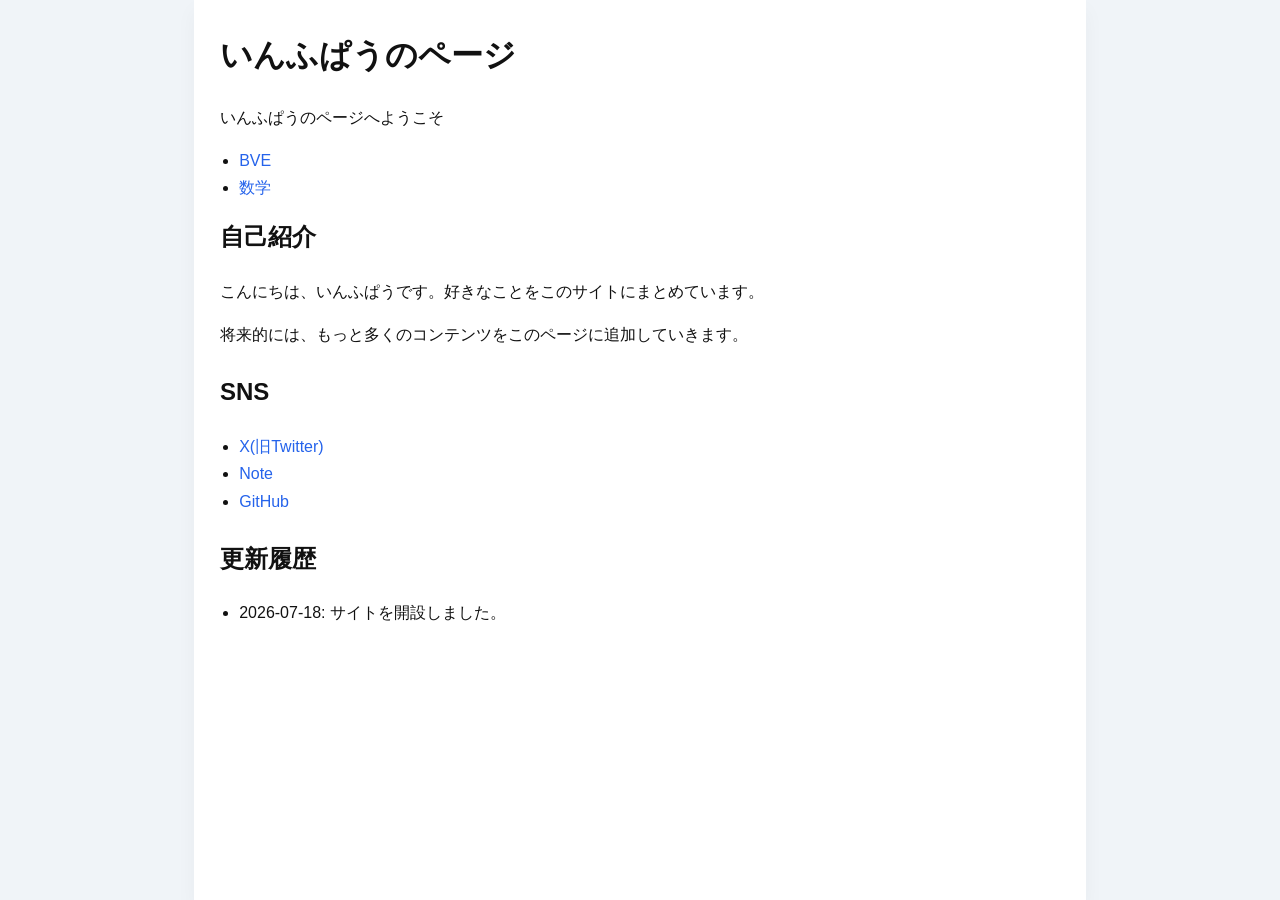
==== index.html @ a20c6ce8 "スタイルを変更" ====
<html>
  <head>
    <meta charset="UTF-8">
    <title>いんふぱうのページ</title>
    <link rel="stylesheet" href="style.css">
  </head>
  <body>
    <h1>いんふぱうのページ</h1>
    <p>いんふぱうのページへようこそ</p>
    <ul>
      <li><a href="bve/bve.html">BVE</a></li>
      <li><a href="math/math.html">数学</a></li>
    </ul>
    <section>
      <h2>自己紹介</h2>
      <p>こんにちは、いんふぱうです。好きなことをこのサイトにまとめています。</p>
      <p>将来的には、もっと多くのコンテンツをこのページに追加していきます。</p>
    </section>
    <section>
      <h2>SNS</h2>
      <ul>
        <li><a href="https://x.com/InftyPow60455/" target="_blank" rel="noopener">X(旧Twitter)</a></li>
        <li><a href="https://note.com/shiny_tulip614" target="_blank" rel="noopener">Note</a></li>
        <li><a href="https://github.com/InfinitePower-ri" target="_blank" rel="noopener">GitHub</a></li>
      </ul>
    </section>
    <section>
      <h2>更新履歴</h2>
      <ul id="update-list">
        <li>更新履歴を読み込んでいます…</li>
      </ul>
    </section>
    <script>
      async function loadUpdates() {
        const list = document.getElementById("update-list");
        try {
          const response = await fetch("updates.json");
          if (!response.ok) {
            throw new Error("更新履歴データが読み込めませんでした。");
          }
          const updates = await response.json();
          if (!Array.isArray(updates) || updates.length === 0) {
            list.innerHTML = "<li>更新履歴はまだありません。</li>";
            return;
          }
          list.innerHTML = updates
            .map((item) => `<li>${item.date}: ${item.text}</li>`)
            .join("");
        } catch (error) {
          list.innerHTML = `<li>${error.message}</li>`;
        }
      }
      loadUpdates();
    </script>
  </body>
</html>
---- style.css ----
body {
  font-family: "Yu Gothic", "Hiragino Kaku Gothic Pro", "メイリオ", sans-serif;
  background: #f9fafb;
  color: #111111;
  margin: 0;
  padding: 24px;
  line-height: 1.7;
}

html {
  background: #f0f4f8;
}

a {
  color: #2563eb;
  text-decoration: none;
}

a:hover {
  text-decoration: underline;
}

section {
  margin-bottom: 24px;
}

h1, h2 {
  margin-top: 0;
}

ul {
  padding-left: 1.2em;
}

body {
  max-width: 840px;
  margin: 0 auto;
  background: #ffffff;
  padding: 28px 26px;
  box-shadow: 0 10px 20px rgba(0, 0, 0, 0.04);
}
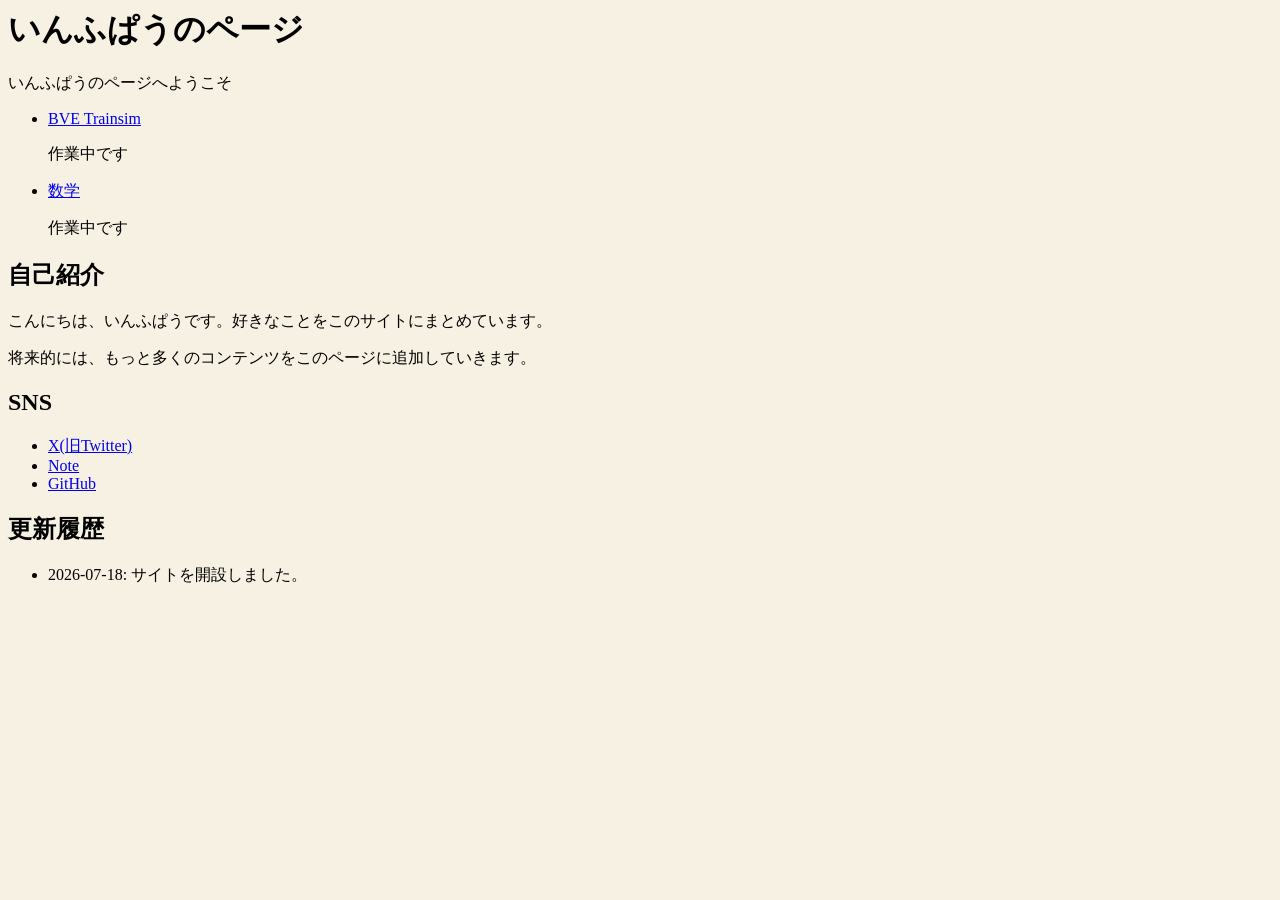
==== commit 5e786856: "ページの概要を追加" ====
--- a/index.html
+++ b/index.html
@@ -7,9 +7,8 @@
   <body>
     <h1>いんふぱうのページ</h1>
     <p>いんふぱうのページへようこそ</p>
-    <ul>
-      <li><a href="bve/bve.html">BVE</a></li>
-      <li><a href="math/math.html">数学</a></li>
+    <ul id="page-list">
+      <li>ページ概要を読み込んでいます…</li>
     </ul>
     <section>
       <h2>自己紹介</h2>
@@ -31,6 +30,29 @@
       </ul>
     </section>
     <script>
+      async function loadPages() {
+        const list = document.getElementById("page-list");
+        try {
+          const response = await fetch("pages.json");
+          if (!response.ok) {
+            throw new Error("ページデータが読み込めませんでした。");
+          }
+          const pages = await response.json();
+          if (!Array.isArray(pages) || pages.length === 0) {
+            list.innerHTML = "<li>ページ情報はまだありません。</li>";
+            return;
+          }
+          list.innerHTML = pages
+            .map(
+              (page) =>
+                `<li><a href="${page.href}">${page.title}</a><p>${page.description}</p></li>`
+            )
+            .join("");
+        } catch (error) {
+          list.innerHTML = `<li>${error.message}</li>`;
+        }
+      }
+
       async function loadUpdates() {
         const list = document.getElementById("update-list");
         try {
@@ -50,6 +72,7 @@
           list.innerHTML = `<li>${error.message}</li>`;
         }
       }
+      loadPages();
       loadUpdates();
     </script>
   </body>
--- a/style.css
+++ b/style.css
@@ -1,41 +1,7 @@
 body {
-  font-family: "Yu Gothic", "Hiragino Kaku Gothic Pro", "メイリオ", sans-serif;
-  background: #f9fafb;
-  color: #111111;
-  margin: 0;
-  padding: 24px;
-  line-height: 1.7;
+  background: #f7f1e3;
 }
 
 html {
-  background: #f0f4f8;
+  background: #f7f1e3;
 }
-
-a {
-  color: #2563eb;
-  text-decoration: none;
-}
-
-a:hover {
-  text-decoration: underline;
-}
-
-section {
-  margin-bottom: 24px;
-}
-
-h1, h2 {
-  margin-top: 0;
-}
-
-ul {
-  padding-left: 1.2em;
-}
-
-body {
-  max-width: 840px;
-  margin: 0 auto;
-  background: #ffffff;
-  padding: 28px 26px;
-  box-shadow: 0 10px 20px rgba(0, 0, 0, 0.04);
-}
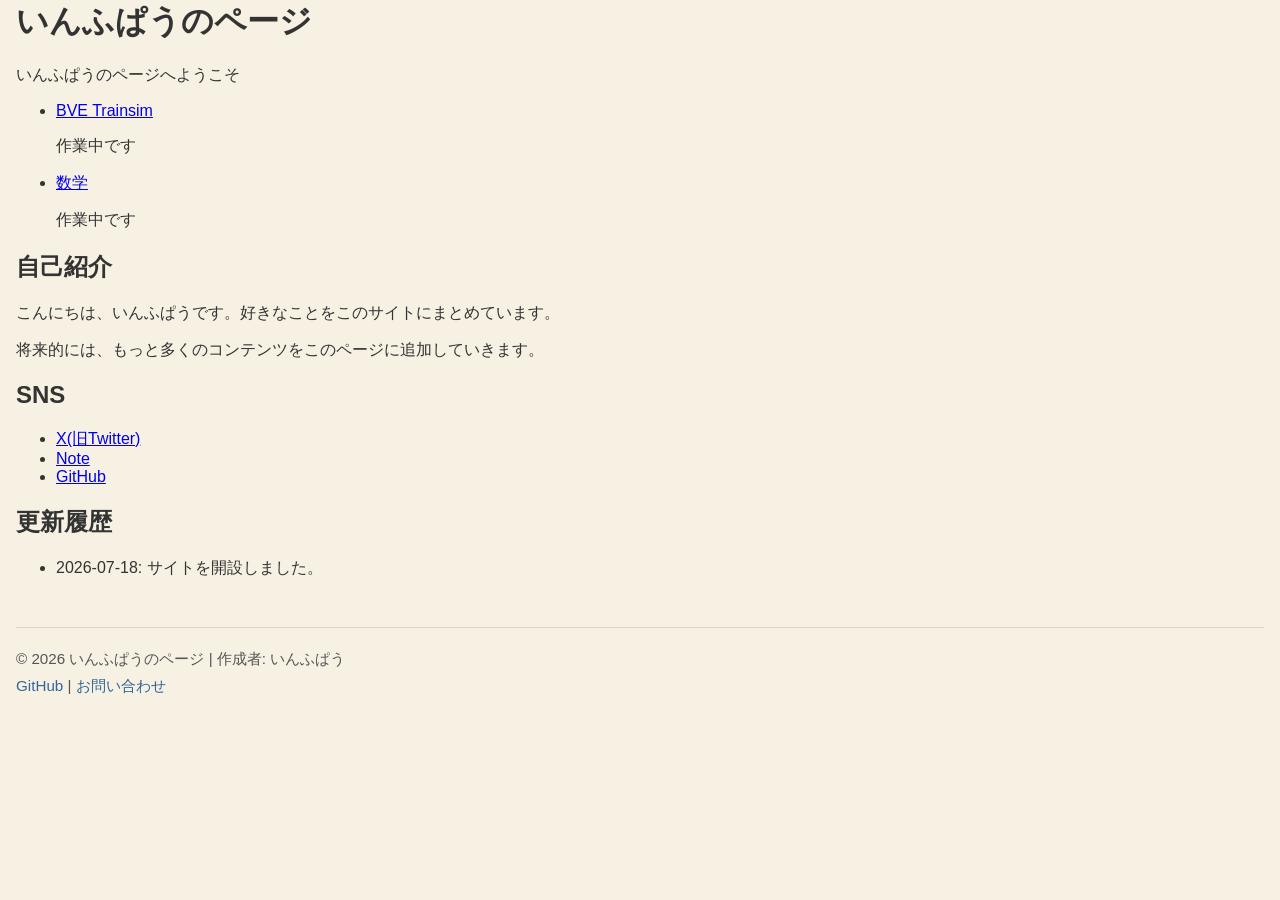
==== commit 95b77603: "フッターを追加" ====
--- a/index.html
+++ b/index.html
@@ -75,5 +75,9 @@
       loadPages();
       loadUpdates();
     </script>
+    <footer>
+      <p>© 2026 いんふぱうのページ | 作成者: いんふぱう</p>
+      <p><a href="https://github.com/InfinitePower-ri" target="_blank" rel="noopener">GitHub</a> | <a href="mailto:info@example.com">お問い合わせ</a></p>
+    </footer>
   </body>
 </html>
--- a/style.css
+++ b/style.css
@@ -1,7 +1,32 @@
 body {
   background: #f7f1e3;
+  color: #333;
+  font-family: "Yu Gothic", "Hiragino Kaku Gothic Pro", Meiryo, sans-serif;
+  margin: 0;
+  padding: 0 1rem;
 }
 
 html {
   background: #f7f1e3;
 }
+
+footer {
+  margin-top: 3rem;
+  padding: 1rem 0;
+  border-top: 1px solid rgba(0, 0, 0, 0.12);
+  color: #555;
+  font-size: 0.95rem;
+}
+
+footer p {
+  margin: 0.35rem 0;
+}
+
+footer a {
+  color: #336699;
+  text-decoration: none;
+}
+
+footer a:hover {
+  text-decoration: underline;
+}
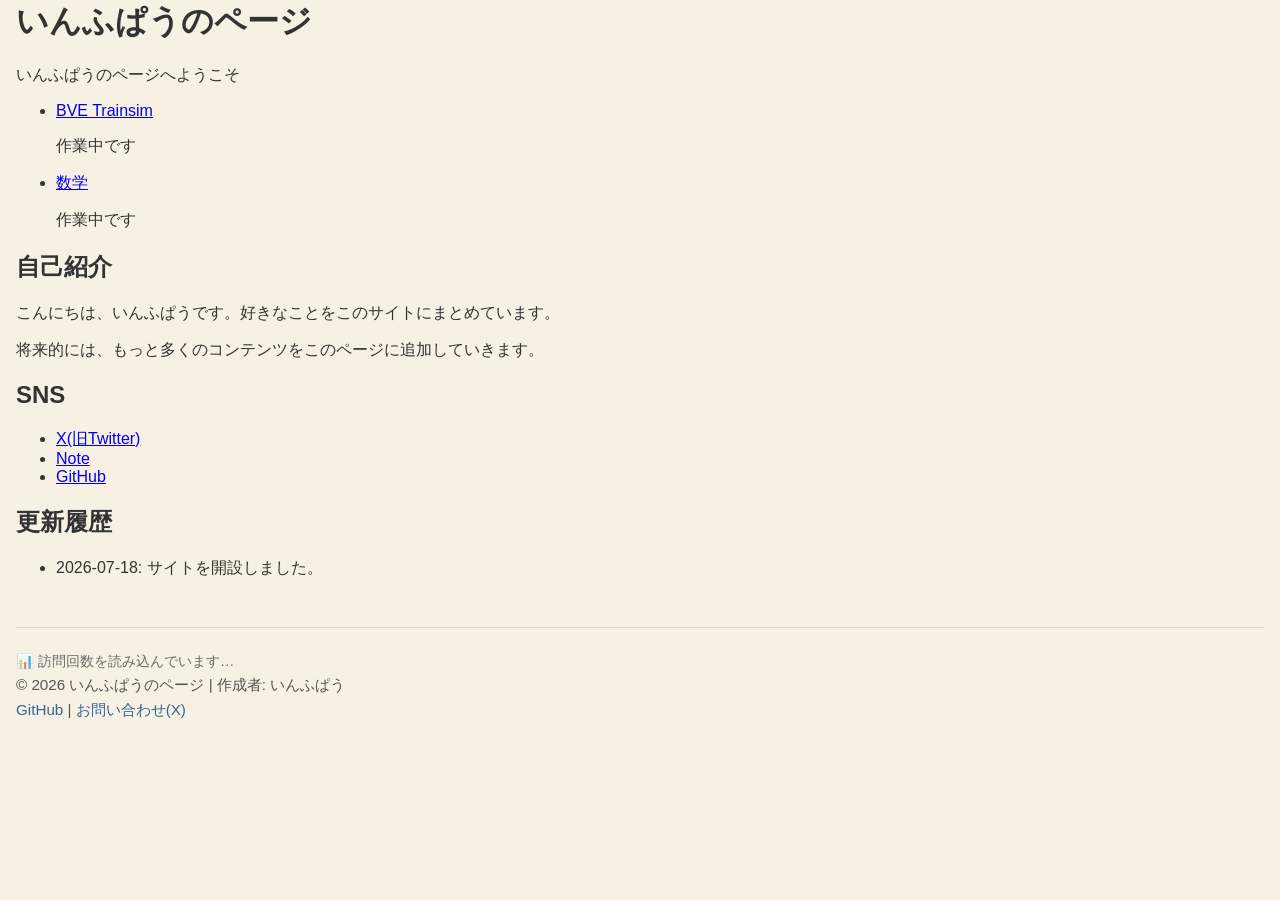
==== commit 9d56a55c: "アクセスカウンターを作成" ====
--- a/index.html
+++ b/index.html
@@ -74,10 +74,26 @@
       }
       loadPages();
       loadUpdates();
+      updateVisitCount();
+
+      function updateVisitCount() {
+        const counter = document.getElementById("visit-count");
+        if (!counter) return;
+        try {
+          const storageKey = "mywebpage_visit_count";
+          const currentValue = Number(localStorage.getItem(storageKey)) || 0;
+          const nextValue = currentValue + 1;
+          localStorage.setItem(storageKey, nextValue);
+          counter.textContent = `このページの訪問回数: ${nextValue}回`;
+        } catch (error) {
+          counter.textContent = "訪問回数を記録できませんでした。";
+        }
+      }
     </script>
     <footer>
+      <p id="visit-count">訪問回数を読み込んでいます…</p>
       <p>© 2026 いんふぱうのページ | 作成者: いんふぱう</p>
-      <p><a href="https://github.com/InfinitePower-ri" target="_blank" rel="noopener">GitHub</a> | <a href="mailto:info@example.com">お問い合わせ</a></p>
+      <p><a href="https://github.com/InfinitePower-ri" target="_blank" rel="noopener">GitHub</a> | <a href="https://x.com/InftyPow60455/" target="_blank" rel="noopener">お問い合わせ(X)</a></p>
     </footer>
   </body>
 </html>
--- a/style.css
+++ b/style.css
@@ -30,3 +30,18 @@
 footer a:hover {
   text-decoration: underline;
 }
+
+#visit-count {
+  margin: 0.5rem 0 0;
+  font-size: 0.9rem;
+  color: #6b6b6b;
+}
+
+#visit-count::before {
+  content: "📊 ";
+  opacity: 0.7;
+}
+
+footer p {
+  margin: 0.25rem 0;
+}
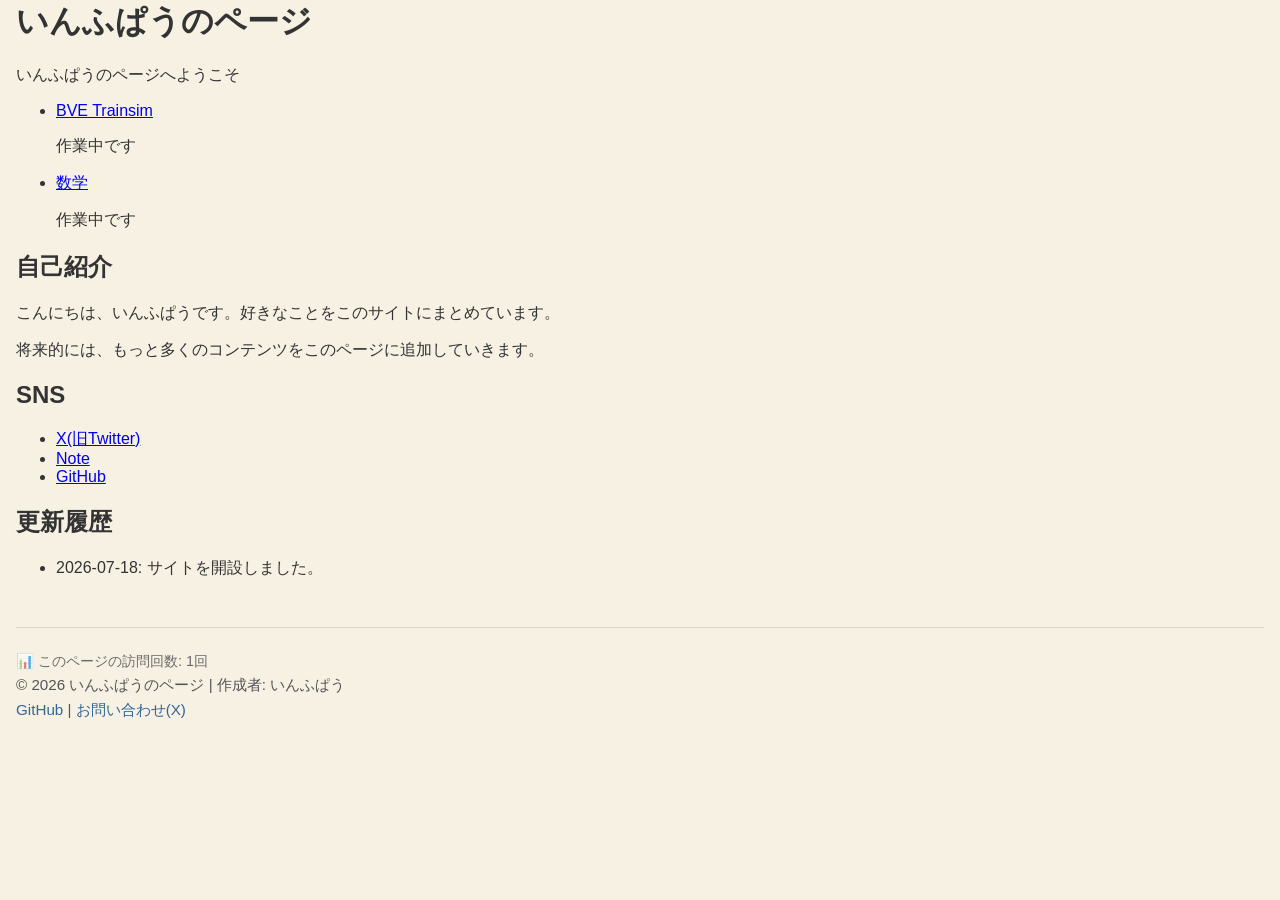
==== commit 29b5692a: "アクセスカウンターの不具合を修正" ====
--- a/index.html
+++ b/index.html
@@ -72,9 +72,11 @@
           list.innerHTML = `<li>${error.message}</li>`;
         }
       }
-      loadPages();
-      loadUpdates();
-      updateVisitCount();
+      document.addEventListener("DOMContentLoaded", () => {
+        loadPages();
+        loadUpdates();
+        updateVisitCount();
+      });
 
       function updateVisitCount() {
         const counter = document.getElementById("visit-count");
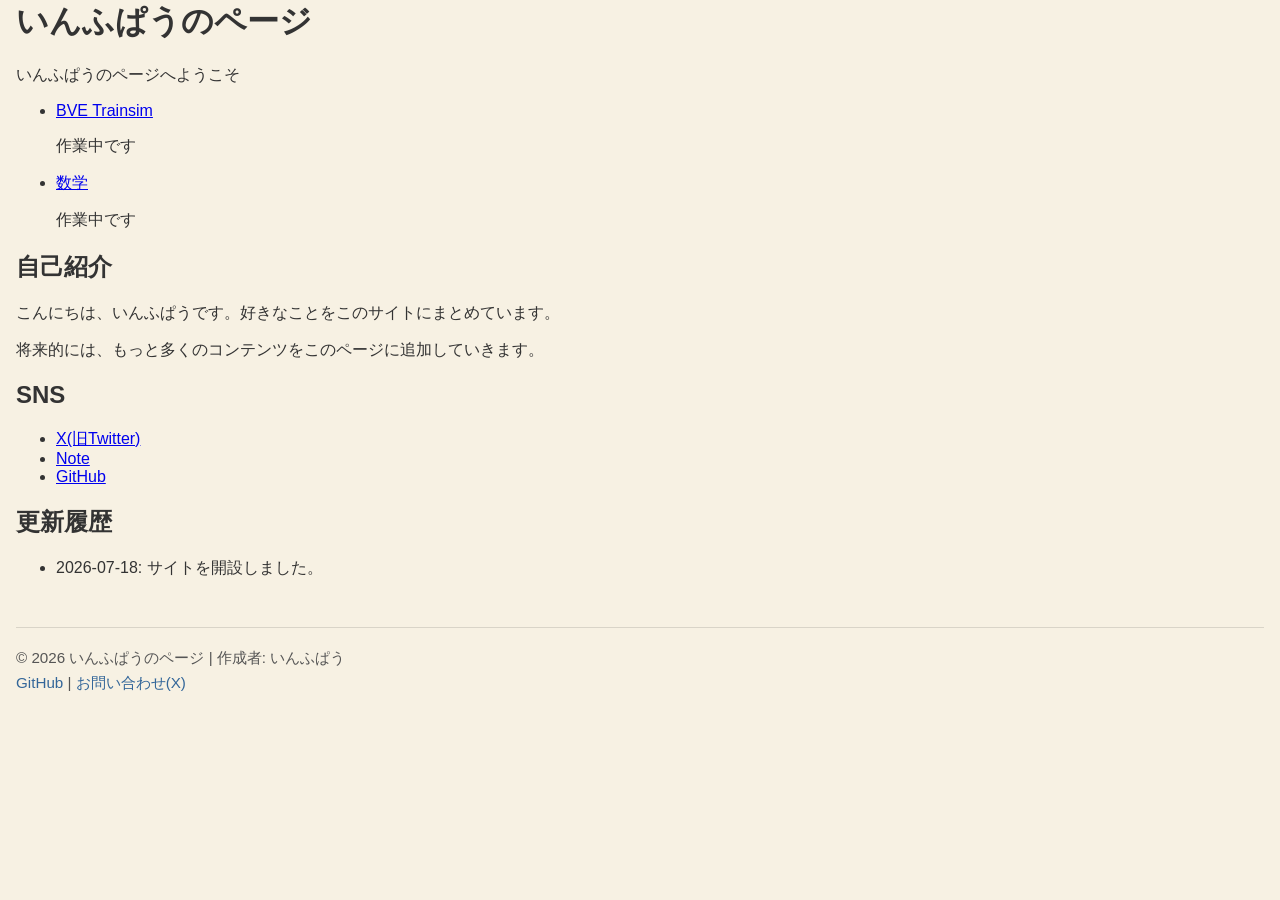
==== commit ac0c4bf1: "簡易アクセスカウンターを削除" ====
--- a/index.html
+++ b/index.html
@@ -32,8 +32,9 @@
     <script>
       async function loadPages() {
         const list = document.getElementById("page-list");
+        const pagesUrl = new URL("pages.json", document.baseURI).href;
         try {
-          const response = await fetch("pages.json");
+          const response = await fetch(pagesUrl);
           if (!response.ok) {
             throw new Error("ページデータが読み込めませんでした。");
           }
@@ -55,8 +56,9 @@
 
       async function loadUpdates() {
         const list = document.getElementById("update-list");
+        const updatesUrl = new URL("updates.json", document.baseURI).href;
         try {
-          const response = await fetch("updates.json");
+          const response = await fetch(updatesUrl);
           if (!response.ok) {
             throw new Error("更新履歴データが読み込めませんでした。");
           }
@@ -72,28 +74,13 @@
           list.innerHTML = `<li>${error.message}</li>`;
         }
       }
+
       document.addEventListener("DOMContentLoaded", () => {
         loadPages();
         loadUpdates();
-        updateVisitCount();
       });
-
-      function updateVisitCount() {
-        const counter = document.getElementById("visit-count");
-        if (!counter) return;
-        try {
-          const storageKey = "mywebpage_visit_count";
-          const currentValue = Number(localStorage.getItem(storageKey)) || 0;
-          const nextValue = currentValue + 1;
-          localStorage.setItem(storageKey, nextValue);
-          counter.textContent = `このページの訪問回数: ${nextValue}回`;
-        } catch (error) {
-          counter.textContent = "訪問回数を記録できませんでした。";
-        }
-      }
     </script>
     <footer>
-      <p id="visit-count">訪問回数を読み込んでいます…</p>
       <p>© 2026 いんふぱうのページ | 作成者: いんふぱう</p>
       <p><a href="https://github.com/InfinitePower-ri" target="_blank" rel="noopener">GitHub</a> | <a href="https://x.com/InftyPow60455/" target="_blank" rel="noopener">お問い合わせ(X)</a></p>
     </footer>
--- a/style.css
+++ b/style.css
@@ -31,17 +31,6 @@
   text-decoration: underline;
 }
 
-#visit-count {
-  margin: 0.5rem 0 0;
-  font-size: 0.9rem;
-  color: #6b6b6b;
-}
-
-#visit-count::before {
-  content: "📊 ";
-  opacity: 0.7;
-}
-
 footer p {
   margin: 0.25rem 0;
 }
